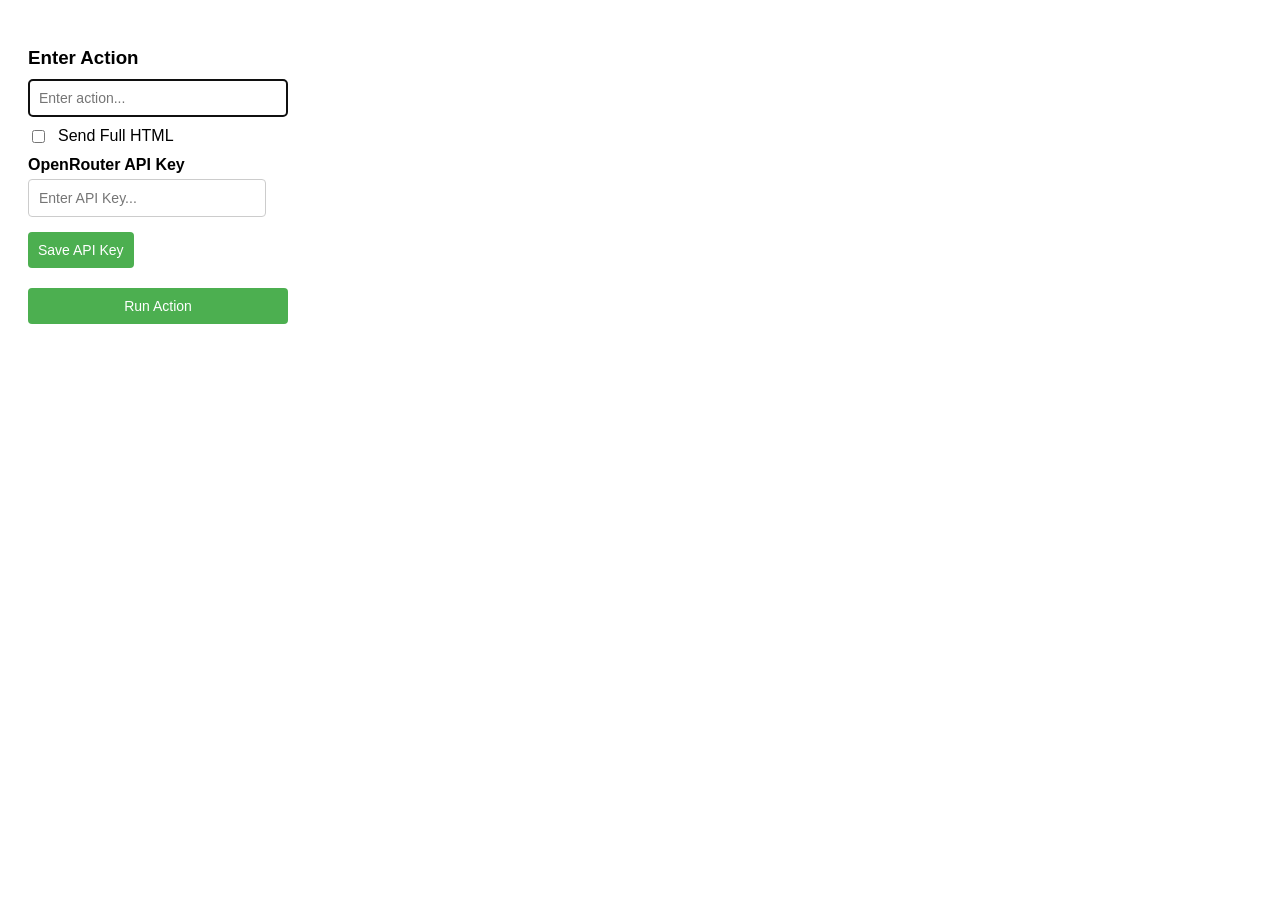
==== popup.html @ 0eb85743 "init" ====
<!DOCTYPE html>
<html>
<head>
  <title>Action Assistant</title>
  <style>
    body {
      font-family: Arial, sans-serif;
      width: 300px;
      padding: 20px;
      box-sizing: border-box;
    }
    h3 {
      margin-bottom: 10px;
    }
    .last-action {
      background-color: #f9f9f9;
      padding: 10px;
      border: 1px solid #ccc;
      border-radius: 4px;
      margin-bottom: 10px;
      cursor: pointer;
    }
    input[type="text"] {
      width: 100%;
      padding: 10px;
      margin-bottom: 10px;
      border: 1px solid #ccc;
      border-radius: 4px;
      box-sizing: border-box;
      font-size: 14px;
    }
    button {
      width: 100%;
      padding: 10px;
      background-color: #4CAF50;
      color: white;
      border: none;
      border-radius: 4px;
      cursor: pointer;
      font-size: 14px;
    }
    .hidden {
      display: none !important;
    }
    button:hover {
      background-color: #45a049;
    }
    .toggle-container {
      display: flex;
      align-items: center;
      margin-bottom: 10px;
    }
    .toggle-label {
      margin-left: 10px;
    }
    .api-key-container {
      margin-bottom: 20px;
    }
    .api-key-container label {
      display: block;
      margin-bottom: 5px;
      font-weight: bold;
    }
    .api-key-container input[type="text"] {
      width: calc(100% - 22px);
      display: inline-block;
    }
    .api-key-container button {
      width: auto;
      margin-top: 5px;
    }
  </style>
</head>
<body>
  <h3>Enter Action</h3>
  <div id="lastAction" class="last-action" style="display: none;">
    Last action: <span id="lastActionText"></span>
  </div>
  <input type="text" id="actionInput" placeholder="Enter action..." />
  
  <div class="toggle-container">
    <input type="checkbox" id="htmlToggle" />
    <label for="htmlToggle" class="toggle-label">Send Full HTML</label>
  </div>

  <div class="api-key-container">
    <label for="apiKeyInput">OpenRouter API Key</label>
    <input type="text" id="apiKeyInput" placeholder="Enter API Key..." />
    <button id="saveApiKey">Save API Key</button>
  </div>

  <button id="saveAction">Run Action</button>
  <script src="popup.js"></script>
</body>
</html>
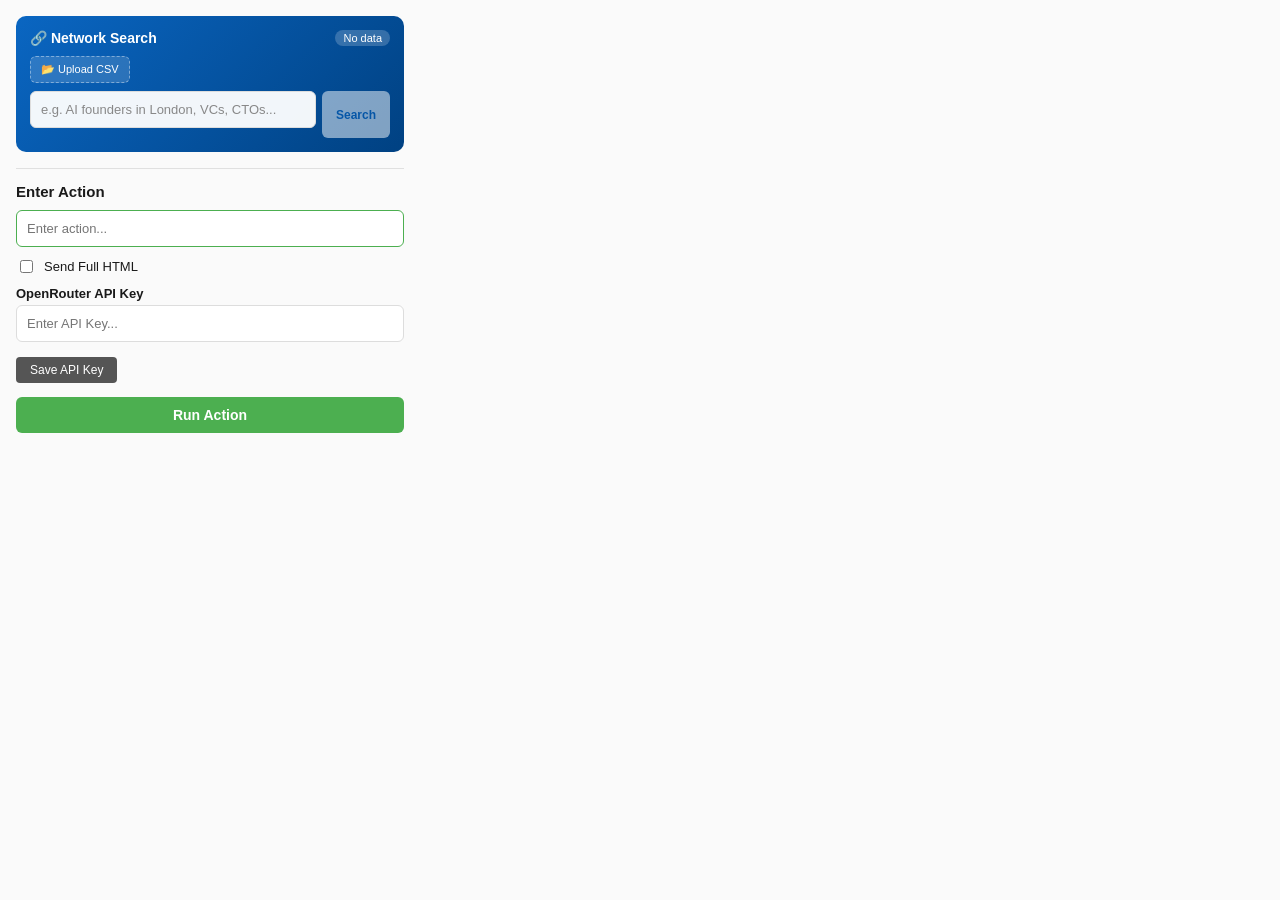
==== commit 19c010c3: "feat: add LinkedIn Network Search with keyword + LLM deep search - Upload CSV or auto-loads 7,837 bu" ====
--- a/popup.html
+++ b/popup.html
@@ -4,80 +4,280 @@
   <title>Action Assistant</title>
   <style>
     body {
-      font-family: Arial, sans-serif;
-      width: 300px;
-      padding: 20px;
+      font-family: 'Segoe UI', Arial, sans-serif;
+      width: 420px;
+      padding: 16px;
       box-sizing: border-box;
-    }
-    h3 {
-      margin-bottom: 10px;
-    }
+      margin: 0;
+      background: #fafafa;
+      color: #1a1a1a;
+    }
+
+    /* ── Network Search Section ── */
+    .network-section {
+      background: linear-gradient(135deg, #0a66c2 0%, #004182 100%);
+      border-radius: 10px;
+      padding: 14px;
+      margin-bottom: 16px;
+      color: white;
+    }
+    .network-header {
+      display: flex;
+      align-items: center;
+      justify-content: space-between;
+      margin-bottom: 10px;
+    }
+    .network-header h3 {
+      margin: 0;
+      font-size: 14px;
+      font-weight: 600;
+      display: flex;
+      align-items: center;
+      gap: 6px;
+    }
+    .network-badge {
+      background: rgba(255,255,255,0.2);
+      padding: 2px 8px;
+      border-radius: 12px;
+      font-size: 11px;
+      font-weight: 500;
+    }
+    .upload-row {
+      display: flex;
+      gap: 6px;
+      margin-bottom: 8px;
+    }
+    .upload-btn {
+      background: rgba(255,255,255,0.15);
+      border: 1px dashed rgba(255,255,255,0.4);
+      color: white;
+      padding: 6px 10px;
+      border-radius: 6px;
+      cursor: pointer;
+      font-size: 11px;
+      flex-shrink: 0;
+      transition: background 0.2s;
+    }
+    .upload-btn:hover { background: rgba(255,255,255,0.25); }
+    .upload-status {
+      font-size: 11px;
+      opacity: 0.8;
+      display: flex;
+      align-items: center;
+      gap: 4px;
+    }
+    #csvFileInput { display: none; }
+
+    .search-row {
+      display: flex;
+      gap: 6px;
+    }
+    .search-input {
+      flex: 1;
+      padding: 8px 12px;
+      border: none;
+      border-radius: 6px;
+      font-size: 13px;
+      background: rgba(255,255,255,0.95);
+      color: #1a1a1a;
+      outline: none;
+    }
+    .search-input::placeholder { color: #888; }
+    .search-btn {
+      background: #fff;
+      color: #0a66c2;
+      border: none;
+      padding: 8px 14px;
+      border-radius: 6px;
+      font-size: 12px;
+      font-weight: 600;
+      cursor: pointer;
+      white-space: nowrap;
+      transition: background 0.2s;
+    }
+    .search-btn:hover { background: #e8e8e8; }
+    .search-btn:disabled { opacity: 0.5; cursor: not-allowed; }
+
+    /* Results */
+    .results-container {
+      margin-top: 10px;
+      display: none;
+    }
+    .results-container.visible { display: block; }
+    .result-group {
+      margin-bottom: 8px;
+    }
+    .result-group-title {
+      font-size: 10px;
+      text-transform: uppercase;
+      letter-spacing: 0.5px;
+      opacity: 0.7;
+      margin-bottom: 4px;
+      display: flex;
+      align-items: center;
+      gap: 4px;
+    }
+    .result-card {
+      background: rgba(255,255,255,0.12);
+      border-radius: 6px;
+      padding: 8px 10px;
+      margin-bottom: 4px;
+      font-size: 12px;
+      line-height: 1.4;
+      transition: background 0.15s;
+    }
+    .result-card:hover { background: rgba(255,255,255,0.2); }
+    .result-card a {
+      color: #7ec8e3;
+      text-decoration: none;
+      font-weight: 600;
+    }
+    .result-card a:hover { text-decoration: underline; }
+    .result-card .role {
+      opacity: 0.85;
+      font-size: 11px;
+    }
+    .result-card .reason {
+      opacity: 0.7;
+      font-size: 10px;
+      font-style: italic;
+      margin-top: 2px;
+    }
+    .searching-indicator {
+      font-size: 11px;
+      opacity: 0.8;
+      padding: 4px 0;
+      display: flex;
+      align-items: center;
+      gap: 6px;
+    }
+    .spinner {
+      display: inline-block;
+      width: 12px;
+      height: 12px;
+      border: 2px solid rgba(255,255,255,0.3);
+      border-top-color: white;
+      border-radius: 50%;
+      animation: spin 0.6s linear infinite;
+    }
+    @keyframes spin { to { transform: rotate(360deg); } }
+
+    /* ── Divider ── */
+    .section-divider {
+      border: none;
+      border-top: 1px solid #e0e0e0;
+      margin: 0 0 14px 0;
+    }
+
+    /* ── Action Section (existing) ── */
+    h3 { margin: 0 0 10px 0; font-size: 15px; }
     .last-action {
-      background-color: #f9f9f9;
+      background-color: #f0f0f0;
       padding: 10px;
-      border: 1px solid #ccc;
-      border-radius: 4px;
-      margin-bottom: 10px;
-      cursor: pointer;
+      border: 1px solid #ddd;
+      border-radius: 6px;
+      margin-bottom: 10px;
+      cursor: pointer;
+      font-size: 13px;
     }
     input[type="text"] {
       width: 100%;
       padding: 10px;
       margin-bottom: 10px;
-      border: 1px solid #ccc;
-      border-radius: 4px;
+      border: 1px solid #ddd;
+      border-radius: 6px;
       box-sizing: border-box;
-      font-size: 14px;
-    }
-    button {
+      font-size: 13px;
+      outline: none;
+    }
+    input[type="text"]:focus { border-color: #4CAF50; }
+    button.action-btn {
       width: 100%;
       padding: 10px;
       background-color: #4CAF50;
       color: white;
       border: none;
-      border-radius: 4px;
+      border-radius: 6px;
       cursor: pointer;
       font-size: 14px;
-    }
-    .hidden {
-      display: none !important;
-    }
-    button:hover {
-      background-color: #45a049;
-    }
+      font-weight: 600;
+      transition: background 0.2s;
+    }
+    button.action-btn:hover { background-color: #45a049; }
+    .hidden { display: none !important; }
     .toggle-container {
       display: flex;
       align-items: center;
       margin-bottom: 10px;
-    }
-    .toggle-label {
-      margin-left: 10px;
-    }
+      font-size: 13px;
+    }
+    .toggle-label { margin-left: 8px; }
     .api-key-container {
-      margin-bottom: 20px;
+      margin-bottom: 14px;
     }
     .api-key-container label {
       display: block;
-      margin-bottom: 5px;
-      font-weight: bold;
-    }
-    .api-key-container input[type="text"] {
-      width: calc(100% - 22px);
-      display: inline-block;
+      margin-bottom: 4px;
+      font-weight: 600;
+      font-size: 13px;
     }
     .api-key-container button {
       width: auto;
       margin-top: 5px;
+      padding: 6px 14px;
+      background: #555;
+      color: white;
+      border: none;
+      border-radius: 4px;
+      cursor: pointer;
+      font-size: 12px;
     }
   </style>
 </head>
 <body>
+  <!-- ══ LinkedIn Network Search ══ -->
+  <div class="network-section" id="networkSection">
+    <div class="network-header">
+      <h3>🔗 Network Search</h3>
+      <span class="network-badge" id="connectionCount">No data</span>
+    </div>
+    <div class="upload-row">
+      <label class="upload-btn" for="csvFileInput">📂 Upload CSV</label>
+      <input type="file" id="csvFileInput" accept=".csv" />
+      <span class="upload-status" id="uploadStatus"></span>
+    </div>
+    <div class="search-row">
+      <input type="text" class="search-input" id="networkSearchInput"
+        placeholder="e.g. AI founders in London, VCs, CTOs..." />
+      <button class="search-btn" id="networkSearchBtn" disabled>Search</button>
+    </div>
+    <div class="results-container" id="resultsContainer">
+      <!-- Embedding results -->
+      <div class="result-group" id="embeddingResultsGroup">
+        <div class="result-group-title">⚡ Quick Match (keyword + similarity)</div>
+        <div id="embeddingResults"></div>
+      </div>
+      <!-- LLM results -->
+      <div class="result-group" id="llmResultsGroup">
+        <div class="result-group-title">🧠 Deep Match (AI-powered)</div>
+        <div id="llmResults">
+          <div class="searching-indicator" id="llmSearching" style="display:none">
+            <span class="spinner"></span> Analysing connections with AI...
+          </div>
+        </div>
+      </div>
+    </div>
+  </div>
+
+  <hr class="section-divider" />
+
+  <!-- ══ Existing Action Section ══ -->
   <h3>Enter Action</h3>
   <div id="lastAction" class="last-action" style="display: none;">
     Last action: <span id="lastActionText"></span>
   </div>
   <input type="text" id="actionInput" placeholder="Enter action..." />
-  
+
   <div class="toggle-container">
     <input type="checkbox" id="htmlToggle" />
     <label for="htmlToggle" class="toggle-label">Send Full HTML</label>
@@ -89,7 +289,9 @@
     <button id="saveApiKey">Save API Key</button>
   </div>
 
-  <button id="saveAction">Run Action</button>
+  <button class="action-btn" id="saveAction">Run Action</button>
+
+  <script src="network.js"></script>
   <script src="popup.js"></script>
 </body>
-</html>+</html>
